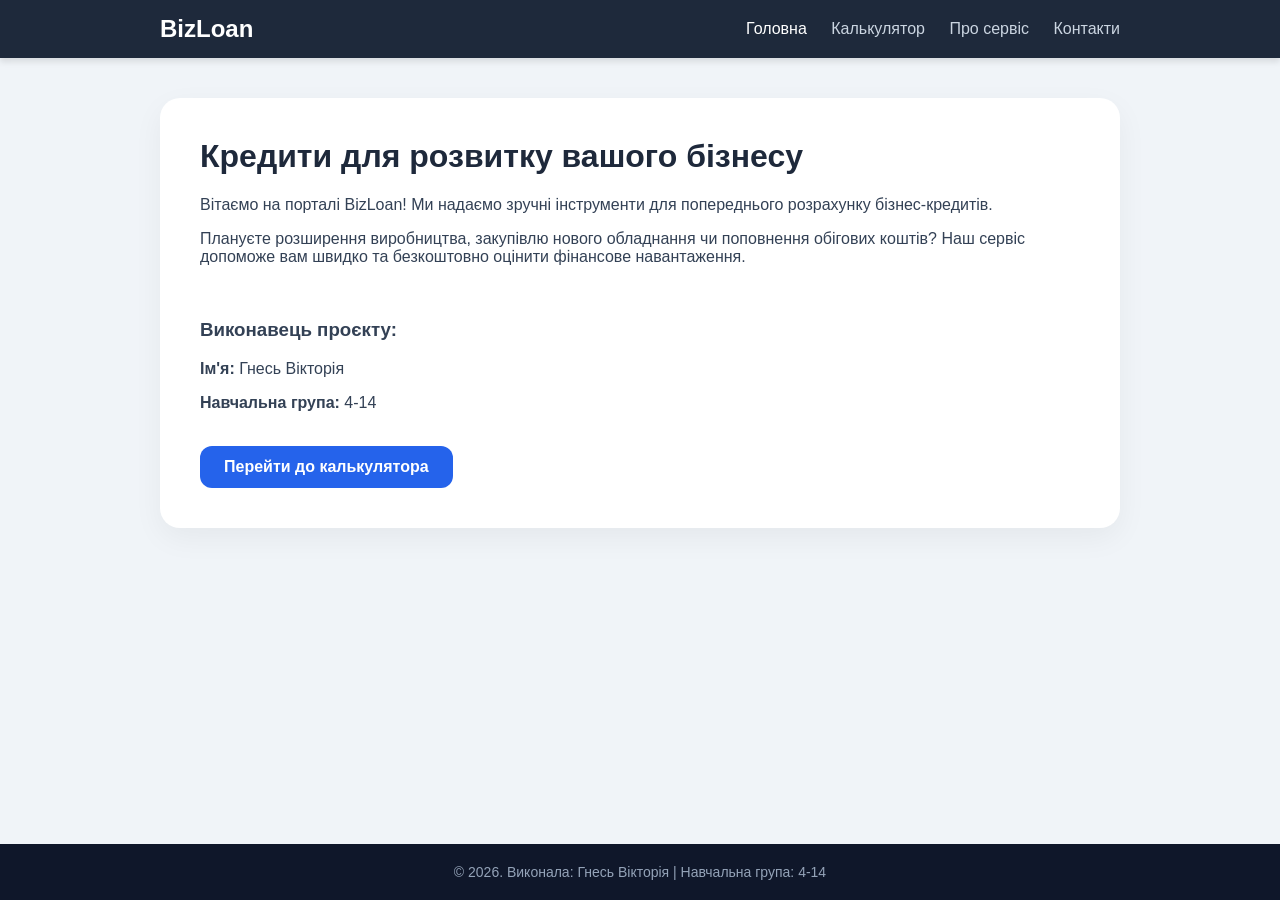
==== index.html @ 0980bf4c "Add initial HTML structure for BusinessLoan site" ====
<!DOCTYPE html>
<html lang="uk">
<head>
    <meta charset="UTF-8">
    <meta name="viewport" content="width=device-width, initial-scale=1.0">
    <title>BusinessLoan — Головна</title>
    <link rel="stylesheet" href="style.css">
</head>
<body>

<header>
    <div class="nav-container">
        <a href="index.html" class="logo">BizLoan</a>
        <nav class="nav-links">
            <a href="index.html" class="active">Головна</a>
            <a href="calculator.html">Калькулятор</a>
            <a href="about.html">Про сервіс</a>
            <a href="contacts.html">Контакти</a>
        </nav>
    </div>
</header>

<main>
    <div class="info-card">
        <h1>Кредити для розвитку вашого бізнесу</h1>
        <p>Вітаємо на порталі BizLoan! Ми надаємо зручні інструменти для попереднього розрахунку бізнес-кредитів.</p>
        <p>Плануєте розширення виробництва, закупівлю нового обладнання чи поповнення обігових коштів? Наш сервіс допоможе вам швидко та безкоштовно оцінити фінансове навантаження.</p>
        <br>
        <h3>Виконавець проєкту:</h3>
        <p><strong>Ім'я:</strong> Гнесь Вікторія</p>
        <p><strong>Навчальна група:</strong> 4-14</p>
        <br>
        <a href="calculator.html" class="calc-btn" style="display:inline-block; text-align:center; text-decoration:none; width:auto; padding: 12px 24px;">Перейти до калькулятора</a>
    </div>
</main>

<footer>
    © 2026. Виконала: Гнесь Вікторія | Навчальна група: 4-14
</footer>

</body>
</html>
---- style.css ----
* { box-sizing: border-box; font-family: 'Segoe UI', Tahoma, Geneva, Verdana, sans-serif; }
body { margin: 0; background-color: #f0f4f8; color: #334155; display: flex; flex-direction: column; min-height: 100vh; }

/* Навігація */
header { background: #1e293b; padding: 15px 0; box-shadow: 0 4px 6px rgba(0,0,0,0.1); }
.nav-container { max-width: 1000px; margin: 0 auto; display: flex; justify-content: space-between; align-items: center; padding: 0 20px; }
.logo { color: white; font-size: 24px; font-weight: bold; text-decoration: none; }
.nav-links a { color: #cbd5e1; text-decoration: none; margin-left: 20px; font-weight: 500; transition: 0.3s; }
.nav-links a:hover, .nav-links a.active { color: #ffffff; }

/* Основний контент */
main { flex: 1; max-width: 1000px; margin: 40px auto; padding: 0 20px; width: 100%; }

/* Стилі Калькулятора (з минулого коду) */
.calculator-container { background: #ffffff; border-radius: 24px; box-shadow: 0 20px 40px rgba(0, 0, 0, 0.05); overflow: hidden; }
.calculator-header { background: #3b82f6; color: #ffffff; padding: 30px 40px; text-align: center; }
.calculator-header h1 { margin: 0 0 10px; font-size: 28px; }
.calculator-body { display: grid; grid-template-columns: 1fr 1fr; gap: 40px; padding: 40px; }
.form-group { margin-bottom: 20px; }
label { display: block; margin-bottom: 8px; font-weight: 600; font-size: 14px; }
input { width: 100%; padding: 14px 16px; border: 1px solid #cbd5e1; border-radius: 12px; font-size: 16px; background: #f8fafc; }
input:focus { outline: none; border-color: #3b82f6; background: #ffffff; box-shadow: 0 0 0 4px rgba(59, 130, 246, 0.1); }
.calc-btn { width: 100%; padding: 16px; background: #2563eb; color: white; border: none; border-radius: 12px; font-size: 16px; font-weight: bold; cursor: pointer; transition: 0.3s; }
.calc-btn:hover { background: #1d4ed8; }
.result-section { background: #f8fafc; padding: 30px; border-radius: 16px; border: 1px solid #e2e8f0; }
.result-box { display: flex; flex-direction: column; margin-bottom: 20px; padding-bottom: 20px; border-bottom: 1px solid #e2e8f0; }
.result-box.highlight { background: #e0f2fe; padding: 20px; border-radius: 12px; border-bottom: none; }
.result-box.highlight .result-value { color: #0369a1; font-size: 28px; }
.result-label { font-size: 14px; color: #64748b; font-weight: 600; margin-bottom: 6px;}
.result-value { font-size: 22px; font-weight: 700; color: #0f172a; }

/* Інформаційні сторінки */
.info-card { background: #ffffff; padding: 40px; border-radius: 20px; box-shadow: 0 10px 30px rgba(0,0,0,0.05); }
.info-card h1 { margin-top: 0; color: #1e293b; }

/* Футер */
footer { background: #0f172a; color: #94a3b8; text-align: center; padding: 20px; margin-top: 40px; font-size: 14px; }

@media (max-width: 768px) {
    .calculator-body { grid-template-columns: 1fr; padding: 24px; gap: 30px; }
    .nav-container { flex-direction: column; gap: 15px; }
}
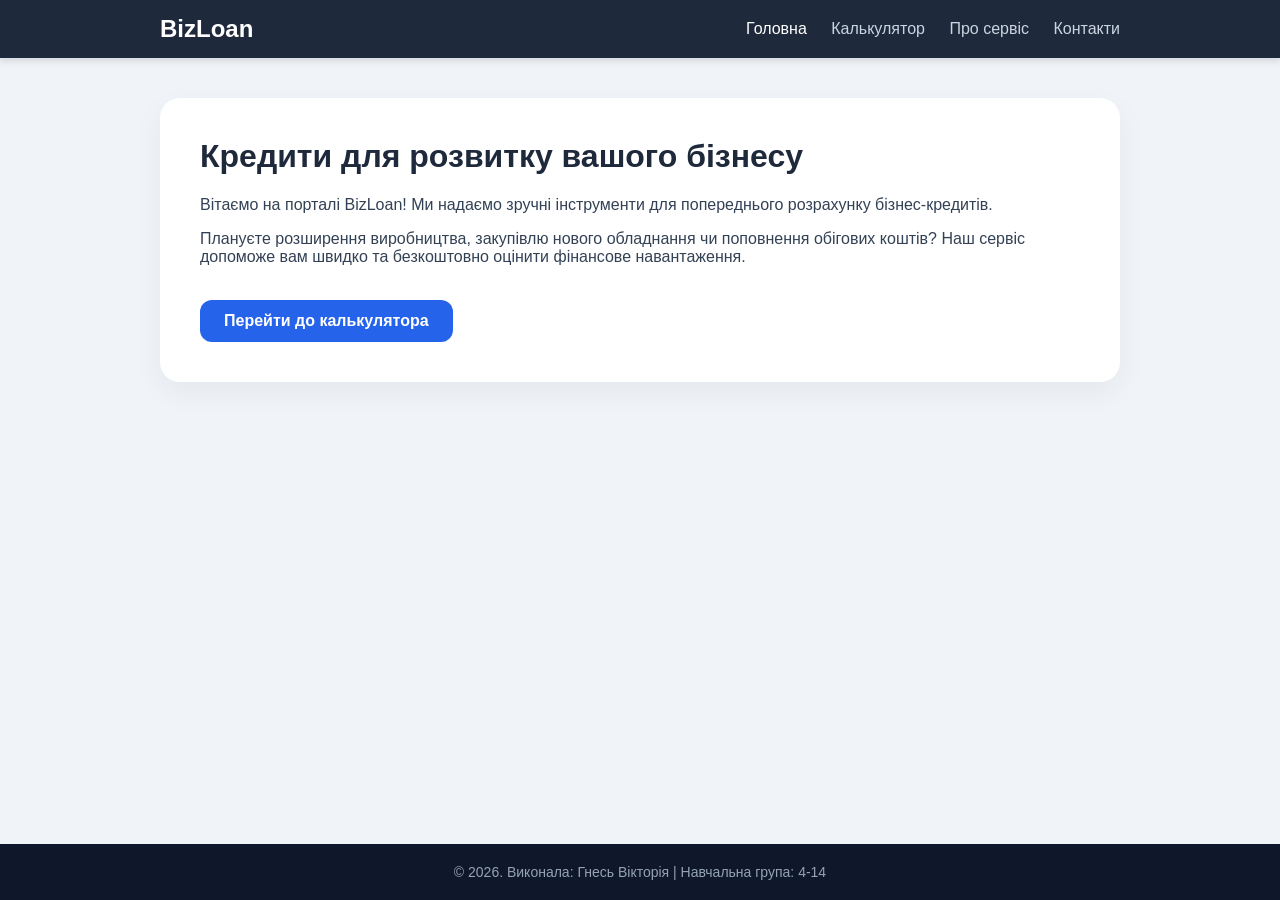
==== commit 411bd1b0: "Remove project executor information from index.html Removed project executor details from the index " ====
--- a/index.html
+++ b/index.html
@@ -26,10 +26,6 @@
         <p>Вітаємо на порталі BizLoan! Ми надаємо зручні інструменти для попереднього розрахунку бізнес-кредитів.</p>
         <p>Плануєте розширення виробництва, закупівлю нового обладнання чи поповнення обігових коштів? Наш сервіс допоможе вам швидко та безкоштовно оцінити фінансове навантаження.</p>
         <br>
-        <h3>Виконавець проєкту:</h3>
-        <p><strong>Ім'я:</strong> Гнесь Вікторія</p>
-        <p><strong>Навчальна група:</strong> 4-14</p>
-        <br>
         <a href="calculator.html" class="calc-btn" style="display:inline-block; text-align:center; text-decoration:none; width:auto; padding: 12px 24px;">Перейти до калькулятора</a>
     </div>
 </main>
